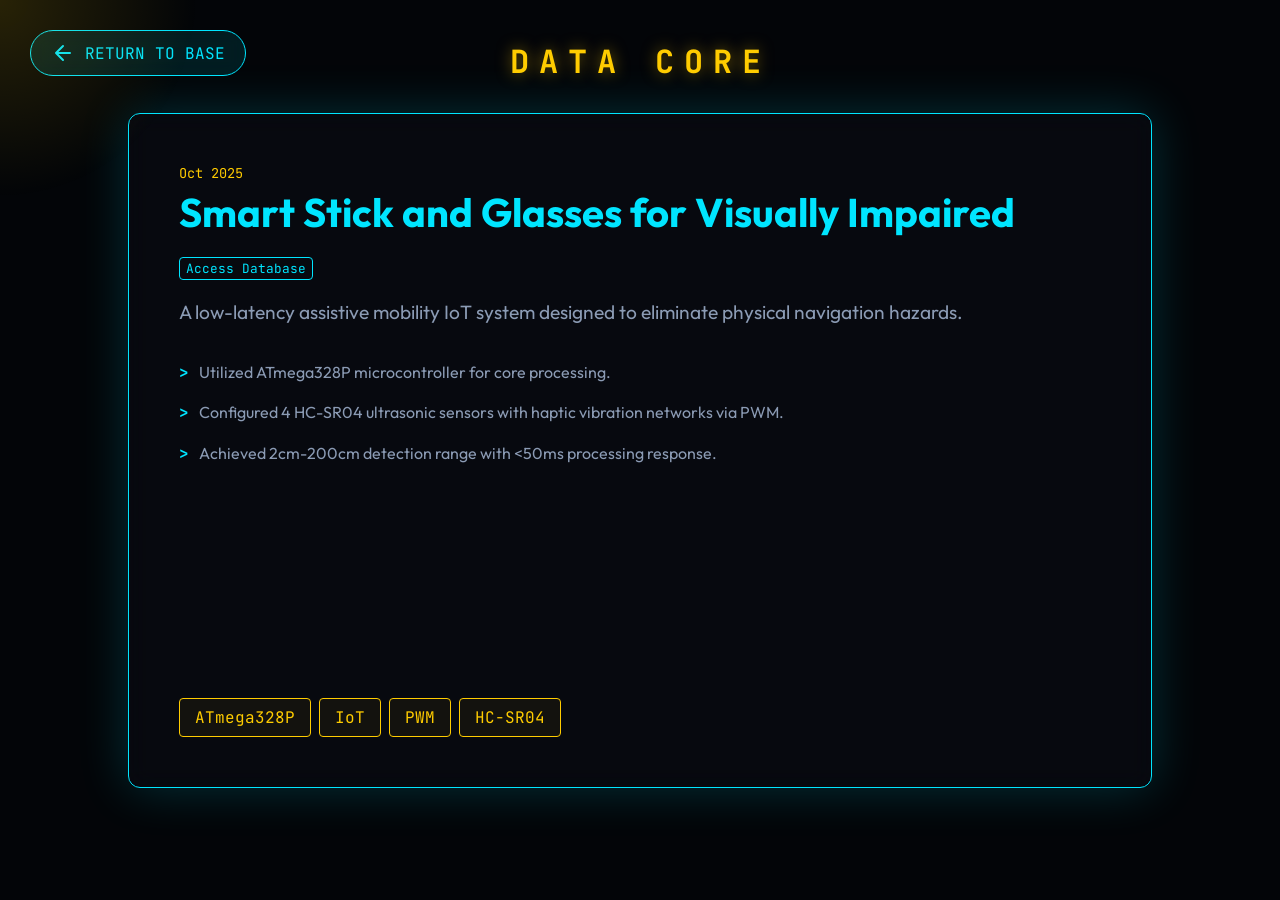
==== projects.html @ d33f3fde "Add files via upload" ====
<!DOCTYPE html>
<html lang="en">
<head>
    <meta charset="UTF-8">
    <meta name="viewport" content="width=device-width, initial-scale=1.0">
    <title>Yugesh S | Engineering Projects Core</title>
    <link rel="preconnect" href="https://fonts.googleapis.com">
    <link rel="preconnect" href="https://fonts.gstatic.com" crossorigin>
    <link href="https://fonts.googleapis.com/css2?family=Outfit:wght@300;400;600;800&family=JetBrains+Mono:wght@400;700&display=swap" rel="stylesheet">
    <link rel="stylesheet" href="styles.css">
    <style>
        /* Override styles for the New World */
        body, html {
            overflow: hidden; /* No vertical scrolling in the new world */
            background-color: #030508; /* Even darker */
            animation: worldFadeIn 1s ease-out;
        }
        
        @keyframes worldFadeIn {
            from { opacity: 0; transform: scale(1.05); }
            to { opacity: 1; transform: scale(1); }
        }
        
        .matrix-bg {
            position: fixed;
            top: 0;
            left: 0;
            width: 100%;
            height: 100%;
            background: 
                radial-gradient(circle at center, transparent 0%, #030508 80%),
                repeating-linear-gradient(0deg, rgba(0, 229, 255, 0.03) 0px, rgba(0, 229, 255, 0.03) 1px, transparent 1px, transparent 10px),
                repeating-linear-gradient(90deg, rgba(0, 229, 255, 0.03) 0px, rgba(0, 229, 255, 0.03) 1px, transparent 1px, transparent 10px);
            z-index: -2;
        }

        .back-btn {
            position: fixed;
            top: 30px;
            left: 30px;
            z-index: 1000;
            display: flex;
            align-items: center;
            gap: 10px;
            color: var(--accent-green);
            font-family: var(--font-mono);
            text-decoration: none;
            padding: 10px 20px;
            border: 1px solid var(--accent-green);
            border-radius: 30px;
            background: rgba(0, 229, 255, 0.1);
            backdrop-filter: blur(10px);
            transition: all 0.3s ease;
        }
        
        .back-btn:hover {
            background: var(--accent-green);
            color: #000;
            box-shadow: 0 0 20px var(--accent-green);
        }

        .projects-world-title {
            position: fixed;
            top: 40px;
            left: 50%;
            transform: translateX(-50%);
            font-family: var(--font-mono);
            color: var(--accent-cyan);
            font-size: 2rem;
            letter-spacing: 10px;
            text-shadow: 0 0 15px rgba(255, 204, 0, 0.5);
            z-index: 100;
            animation: glitch-skew 2s infinite linear alternate-reverse;
        }

        .carousel-container {
            display: flex;
            width: 100vw;
            height: 100vh;
            overflow-x: auto;
            overflow-y: hidden;
            scroll-snap-type: x mandatory;
            scroll-behavior: smooth;
            align-items: center;
            padding: 0; /* Removed padding */
        }
        
        /* Hide scrollbar for a cleaner look */
        .carousel-container::-webkit-scrollbar {
            display: none;
        }
        
        .carousel-item {
            flex: 0 0 80vw; /* Take up 80% of viewport width */
            scroll-snap-align: center;
            margin: 0 10vw; /* 10vw left + 80vw card + 10vw right = exactly 100vw */
            height: 75vh;
            opacity: 0.3;
            transform: scale(0.8);
            transition: all 0.6s cubic-bezier(0.16, 1, 0.3, 1);
        }
        
        /* The active card in the center gets scaled up */
        .carousel-item:hover,
        .carousel-item.in-view {
            opacity: 1;
            transform: scale(1);
            box-shadow: 0 0 50px rgba(0, 229, 255, 0.2);
            border-color: var(--accent-green);
        }

        .carousel-item .project-content {
            height: 100%;
            display: flex;
            flex-direction: column;
            justify-content: center;
            padding: 20px;
        }

        .carousel-item h3 {
            font-size: 2.5rem;
            color: var(--accent-green);
            margin-bottom: 20px;
        }
        
        .carousel-item p {
            font-size: 1.2rem;
            line-height: 1.8;
            margin-bottom: 30px;
        }

        .carousel-item .project-tech {
            margin-top: auto;
        }

        .carousel-item .project-tech span {
            font-size: 1rem;
            padding: 8px 15px;
            border: 1px solid var(--accent-cyan);
            color: var(--accent-cyan);
            background: rgba(255, 204, 0, 0.05);
        }

    </style>
</head>
<body>

    <div class="cursor-glow"></div>
    <div class="matrix-bg"></div>
    <canvas id="warp-canvas" style="position:fixed; top:0; left:0; width:100%; height:100%; z-index:-1;"></canvas>

    <a href="index.html" class="back-btn" id="return-btn">
        <svg width="24" height="24" viewBox="0 0 24 24" fill="none" stroke="currentColor" stroke-width="2" stroke-linecap="round" stroke-linejoin="round"><path d="M19 12H5M12 19l-7-7 7-7"/></svg>
        RETURN TO BASE
    </a>

    <h1 class="projects-world-title">DATA CORE</h1>

    <div class="carousel-container" id="projects-carousel">
        
        <!-- Project 1 -->
        <div class="glass-card carousel-item" data-tilt>
            <div class="project-content">
                <div class="project-header">
                    <span class="project-date">Oct 2025</span>
                    <h3>Smart Stick and Glasses for Visually Impaired</h3>
                    <a href="https://github.com/Yugesh-S/Smart-Glasses-and-Stick-for-the-Visually-Impaired" target="_blank" class="repo-link">Access Database</a>
                </div>
                <p>A low-latency assistive mobility IoT system designed to eliminate physical navigation hazards.</p>
                <ul class="terminal-list">
                    <li>Utilized ATmega328P microcontroller for core processing.</li>
                    <li>Configured 4 HC-SR04 ultrasonic sensors with haptic vibration networks via PWM.</li>
                    <li>Achieved 2cm-200cm detection range with <50ms processing response.</li>
                </ul>
                <div class="project-tech">
                    <span>ATmega328P</span><span>IoT</span><span>PWM</span><span>HC-SR04</span>
                </div>
            </div>
        </div>

        <!-- Project 2 -->
        <div class="glass-card carousel-item" data-tilt>
            <div class="project-content">
                <div class="project-header">
                    <span class="project-date">Mar 2025</span>
                    <h3>Automated Environment-Responsive Street Lighting</h3>
                    <a href="https://github.com/Yugesh-S/LDR-based-Street-light" target="_blank" class="repo-link">Access Database</a>
                </div>
                <p>Intelligent power management framework mitigating municipal electrical waste.</p>
                <ul class="terminal-list">
                    <li>Interfaced LDRs with onboard ADC for switching electromagnetic relays.</li>
                    <li>Eliminated static timer schedules, adapting to real-time ambient light.</li>
                    <li>Projected 35% reduction in grid power consumption by mitigating daytime standby drain.</li>
                </ul>
                <div class="project-tech">
                    <span>ADC</span><span>Relays</span><span>LDR</span><span>Power Mgmt</span>
                </div>
            </div>
        </div>

        <!-- Project 3 -->
        <div class="glass-card carousel-item" data-tilt>
            <div class="project-content">
                <div class="project-header">
                    <span class="project-date">Nov 2024</span>
                    <h3>Autonomous Fire Fighting Bot</h3>
                    <a href="https://github.com/Yugesh-S/Fire-Fighting-Bot" target="_blank" class="repo-link">Access Database</a>
                </div>
                <p>Safety-critical, autonomous mobile robotic vehicle optimized for immediate localized fire suppression.</p>
                <ul class="terminal-list">
                    <li>Integrated IR flame tracking sensors and thermistors with L298N H-bridge.</li>
                    <li>Automated 5V DC water-pump system with a 95% navigation success rate.</li>
                    <li>Programmed path-correction algorithms for 5-second critical detection window.</li>
                </ul>
                <div class="project-tech">
                    <span>Sensor Fusion</span><span>IR Sensors</span><span>L298N</span><span>Robotics</span>
                </div>
            </div>
        </div>

        <!-- Project 4 -->
        <div class="glass-card carousel-item" data-tilt>
            <div class="project-content">
                <div class="project-header">
                    <span class="project-date">2024</span>
                    <h3>Line-Following Bot</h3>
                    <a href="https://github.com/Yugesh-S/Line-Following-Bot" target="_blank" class="repo-link">Access Database</a>
                </div>
                <p>An autonomous robot capable of detecting and following a line drawn on the floor using IR sensor arrays.</p>
                <ul class="terminal-list">
                    <li>Processed IR sensor array data to maintain path alignment in real-time.</li>
                    <li>Integrated motor driver logic to control differential drive steering.</li>
                </ul>
                <div class="project-tech">
                    <span>IR Sensors</span><span>L298N</span><span>Robotics</span><span>Control Logic</span>
                </div>
            </div>
        </div>

        <!-- Project 5 -->
        <div class="glass-card carousel-item" data-tilt>
            <div class="project-content">
                <div class="project-header">
                    <span class="project-date">2024</span>
                    <h3>Smart Irrigation System</h3>
                    <a href="https://github.com/Yugesh-S/Smart-Irrigation-System" target="_blank" class="repo-link">Access Database</a>
                </div>
                <p>An automated irrigation system that monitors soil moisture and controls water flow to optimize yield.</p>
                <ul class="terminal-list">
                    <li>Interfaced soil moisture sensors with microcontrollers for data logging.</li>
                    <li>Automated water pump actuation via relays based on threshold logic.</li>
                </ul>
                <div class="project-tech">
                    <span>IoT</span><span>Soil Moisture</span><span>Relays</span><span>Automation</span>
                </div>
            </div>
        </div>

    </div>
    
    <!-- We will use a script to add the warp transition going BACK as well -->
    <script src="script.js"></script>
</body>
</html>
---- styles.css ----
:root {
    --bg-color: #0a0d14;
    --text-primary: #e0e6ed;
    --text-secondary: #8b9bb4;
    --accent-cyan: #ffcc00; /* High Voltage Yellow */
    --accent-green: #00e5ff; /* Electric Arc Blue */
    --glass-bg: rgba(10, 13, 20, 0.6);
    --glass-border: rgba(255, 204, 0, 0.15);
    
    --font-main: 'Outfit', sans-serif;
    --font-mono: 'JetBrains Mono', monospace;
}

/* Cinematic CRT/Flash Intro */

#intro-overlay {
    position: fixed;
    top: 0;
    left: 0;
    width: 100%;
    height: 100vh;
    background-color: #000;
    z-index: 10000;
    display: flex;
    justify-content: center;
    align-items: center;
    overflow: hidden;
}

.crt-line {
    position: absolute;
    width: 2px;
    height: 0%;
    background: var(--accent-cyan);
    box-shadow: 0 0 20px var(--accent-cyan);
    animation: drawLine 0.7s cubic-bezier(0.8, 0, 0.2, 1) forwards;
}

@keyframes drawLine {
    0% { height: 0%; opacity: 1; }
    50% { height: 100%; opacity: 1; transform: scaleY(1); }
    100% { height: 100%; opacity: 0; transform: scaleX(800); }
}

.crt-content {
    opacity: 0;
    text-align: center;
    animation: revealContent 0.1s 0.65s forwards;
}

@keyframes revealContent {
    to { opacity: 1; }
}

.intro-glitch {
    font-family: var(--font-mono);
    font-size: 5rem;
    font-weight: 800;
    color: var(--text-primary);
    position: relative;
    letter-spacing: 5px;
    text-shadow: 2px 0 var(--accent-cyan), -2px 0 var(--accent-green);
    animation: cinematicExpand 1.5s 1.5s forwards;
}

.intro-sub {
    font-family: var(--font-mono);
    color: var(--accent-green);
    margin-top: 15px;
    letter-spacing: 5px;
    font-size: 1.2rem;
    animation: cinematicExpandSub 1.5s 1.5s forwards;
}

@keyframes cinematicExpand {
    to { letter-spacing: 60px; opacity: 0; filter: blur(20px); transform: scale(2); }
}

@keyframes cinematicExpandSub {
    to { letter-spacing: 20px; opacity: 0; filter: blur(10px); }
}

.flash-bang {
    position: absolute;
    top: 0;
    left: 0;
    width: 100%;
    height: 100%;
    background: #fff;
    opacity: 0;
    pointer-events: none;
    animation: flashBang 1.5s 2.7s forwards;
}

@keyframes flashBang {
    0% { opacity: 0; }
    15% { opacity: 1; }
    100% { opacity: 0; }
}

/* Staggered Entry for elements */
.hide-initially {
    opacity: 0;
    transform: translateY(20px);
}

.nav-enter {
    animation: dropDown 1s cubic-bezier(0.16, 1, 0.3, 1) forwards;
}

.hero-enter {
    animation: fadeUp 1.2s cubic-bezier(0.16, 1, 0.3, 1) 0.3s forwards;
}

.canvas-enter {
    animation: fadeIn 2s ease forwards;
}

@keyframes dropDown {
    from { opacity: 0; transform: translate(-50%, -30px); }
    to { opacity: 1; transform: translate(-50%, 0); }
}

@keyframes fadeUp {
    from { opacity: 0; transform: translateY(30px); }
    to { opacity: 1; transform: translateY(0); }
}

@keyframes fadeIn {
    from { opacity: 0; transform: translateY(20px); }
    to { opacity: 1; transform: translateY(0); }
}

/* Space Zoom Transition */
body.entering-space {
    overflow: hidden;
}

#particle-canvas.zoom-in {
    transform-origin: center center;
    animation: constellationZoom 1.5s cubic-bezier(0.7, 0, 0.1, 1) forwards;
}

#scroll-container.fade-out {
    animation: fadeContent 0.5s ease forwards;
}

@keyframes constellationZoom {
    0% { transform: scale(1); opacity: 1; }
    50% { opacity: 1; }
    100% { transform: scale(30); opacity: 0; }
}

@keyframes fadeContent {
    to { opacity: 0; filter: blur(20px); transform: scale(0.9); }
}

* {
    margin: 0;
    padding: 0;
    box-sizing: border-box;
}

html {
    scroll-behavior: smooth;
    background-color: var(--bg-color);
    color: var(--text-primary);
    font-family: var(--font-main);
    overflow-x: hidden;
}

body {
    overflow-x: hidden;
    position: relative;
}

/* Custom Cursor */
.cursor-glow {
    position: fixed;
    top: 0;
    left: 0;
    width: 400px;
    height: 400px;
    background: radial-gradient(circle, rgba(255, 204, 0, 0.15) 0%, rgba(0,0,0,0) 70%);
    border-radius: 50%;
    transform: translate(-50%, -50%);
    pointer-events: none;
    z-index: 9999;
    transition: width 0.3s, height 0.3s;
}

.mouse-spark {
    position: fixed;
    width: 3px;
    height: 3px;
    background: var(--accent-cyan);
    border-radius: 50%;
    pointer-events: none;
    z-index: 9998;
    box-shadow: 0 0 10px var(--accent-cyan);
    animation: sparkFade 0.6s ease-out forwards;
}

@keyframes sparkFade {
    0% { opacity: 1; transform: scale(1) translate(0, 0); }
    100% { opacity: 0; transform: scale(0) translate(calc(var(--rx, 0) * 30px), calc(var(--ry, 0) * 30px)); }
}

/* Background Grid & Particles */
.bg-grid {
    position: fixed;
    top: -50%;
    left: -50%;
    width: 200%;
    height: 200%;
    background-image: 
        linear-gradient(rgba(255, 204, 0, 0.05) 1px, transparent 1px),
        linear-gradient(90deg, rgba(255, 204, 0, 0.05) 1px, transparent 1px);
    background-size: 50px 50px;
    z-index: -2;
    pointer-events: none;
    transform-origin: center;
}

#particle-canvas {
    position: fixed;
    top: 0;
    left: 0;
    width: 100%;
    height: 100%;
    z-index: -1;
    pointer-events: none;
}

/* Scroll Circuit */
.scroll-circuit {
    position: fixed;
    top: 0;
    left: 20px;
    width: 100px;
    height: 100vh;
    z-index: 10;
    pointer-events: none;
    opacity: 0.5;
}

#circuit-path {
    fill: none;
    stroke: var(--accent-cyan);
    stroke-width: 2;
    stroke-linecap: square;
    filter: drop-shadow(0 0 5px var(--accent-cyan));
    /* Stroke dash array/offset managed by JS */
}

/* Navigation */
.navbar {
    position: fixed;
    top: 20px;
    left: 50%;
    transform: translateX(-50%);
    width: max-content;
    padding: 12px 30px;
    display: flex;
    align-items: center;
    gap: 50px;
    z-index: 100;
    background: var(--glass-bg);
    backdrop-filter: blur(15px);
    -webkit-backdrop-filter: blur(15px);
    border: 1px solid var(--glass-border);
    border-radius: 50px;
    box-shadow: 0 10px 30px rgba(0, 0, 0, 0.5);
}

.nav-logo {
    font-family: var(--font-mono);
    font-weight: 700;
    font-size: 1.5rem;
    color: var(--accent-cyan);
    text-shadow: 0 0 10px rgba(255, 204, 0, 0.5);
    letter-spacing: 2px;
}

.nav-links {
    display: flex;
    gap: 15px;
}

.nav-link {
    color: var(--text-secondary);
    text-decoration: none;
    font-family: var(--font-mono);
    font-size: 0.9rem;
    transition: all 0.3s ease;
    padding: 8px 16px;
    border-radius: 20px;
}

.nav-link:hover, .nav-link.active {
    color: #000;
    background-color: var(--accent-cyan);
    text-shadow: none;
    box-shadow: 0 0 15px rgba(255, 204, 0, 0.4);
}

/* Sections */
.section {
    min-height: 100vh;
    padding: 100px 10%;
    display: flex;
    flex-direction: column;
    justify-content: center;
    position: relative;
    z-index: 1;
}

.section-title {
    font-family: var(--font-mono);
    font-size: 2.5rem;
    color: var(--text-primary);
    margin-bottom: 40px;
    display: flex;
    align-items: center;
    gap: 15px;
}

.section-title::after {
    content: '';
    flex: 1;
    height: 1px;
    background: linear-gradient(90deg, var(--glass-border), transparent);
}

/* Hero */
.hero-section {
    padding-top: 150px;
}

.status-badge {
    display: inline-flex;
    align-items: center;
    gap: 10px;
    font-family: var(--font-mono);
    font-size: 0.85rem;
    color: var(--accent-green);
    background: rgba(0, 229, 255, 0.1);
    padding: 5px 15px;
    border-radius: 20px;
    border: 1px solid rgba(0, 229, 255, 0.3);
    margin-bottom: 20px;
}

.icon-link {
    color: var(--accent-cyan);
    width: 40px;
    height: 40px;
    display: inline-flex;
    align-items: center;
    justify-content: center;
    border-radius: 50%;
    border: 1px solid rgba(255, 204, 0, 0.2);
    transition: all 0.3s cubic-bezier(0.2, 0.8, 0.2, 1);
}

.pulse {
    width: 8px;
    height: 8px;
    background-color: var(--accent-green);
    border-radius: 50%;
    box-shadow: 0 0 10px var(--accent-green);
    animation: pulse-anim 1.5s infinite;
}

@keyframes pulse-anim {
    0% { transform: scale(1); opacity: 1; }
    50% { transform: scale(1.5); opacity: 0.5; }
    100% { transform: scale(1); opacity: 1; }
}

.glitch-text {
    font-size: 5rem;
    font-weight: 800;
    margin-bottom: 10px;
    position: relative;
    color: var(--text-primary);
}

/* simple glitch on hover */
.glitch-text:hover {
    animation: glitch-skew 0.3s cubic-bezier(0.25, 0.46, 0.45, 0.94) both infinite;
}

.subtitle {
    font-size: 2rem;
    color: var(--text-secondary);
    margin-bottom: 20px;
}

.hero-desc {
    max-width: 600px;
    font-size: 1.1rem;
    line-height: 1.6;
    margin-bottom: 40px;
    color: var(--text-secondary);
}

.hero-cta {
    display: flex;
    align-items: center;
    gap: 30px;
}

.btn-primary {
    display: inline-block;
    padding: 15px 30px;
    font-family: var(--font-mono);
    font-size: 1rem;
    color: var(--accent-cyan);
    text-decoration: none;
    background: rgba(255, 204, 0, 0.05);
    border: 1px solid var(--accent-cyan);
    position: relative;
    overflow: hidden;
    transition: all 0.3s cubic-bezier(0.2, 0.8, 0.2, 1);
    box-shadow: 0 0 15px rgba(255, 204, 0, 0.1);
}

.btn-primary:hover {
    background: rgba(255, 204, 0, 0.2);
    box-shadow: 0 0 25px rgba(255, 204, 0, 0.4);
    text-shadow: 0 0 5px var(--accent-cyan);
}

.social-links {
    display: flex;
    gap: 20px;
}

.icon-link {
    color: var(--text-secondary);
    width: 30px;
    height: 30px;
    transition: color 0.3s, transform 0.3s, filter 0.3s;
}

.icon-link:hover {
    color: var(--accent-cyan);
    transform: translateY(-3px);
    filter: drop-shadow(0 0 8px var(--accent-cyan));
}

/* Glass Card Global */
.glass-card {
    background: var(--glass-bg);
    backdrop-filter: blur(12px);
    border: 1px solid var(--glass-border);
    padding: 30px;
    border-radius: 12px;
    box-shadow: 0 8px 32px rgba(0, 0, 0, 0.3);
    transition: transform 0.3s, border-color 0.3s, box-shadow 0.3s;
}

.glass-card:hover {
    border-color: rgba(255, 204, 0, 0.4);
    box-shadow: 0 8px 32px rgba(255, 204, 0, 0.1);
    transform: translateY(-5px);
}

/* Terminal List style */
.terminal-list {
    list-style: none;
    padding-left: 20px;
}

.terminal-list li {
    position: relative;
    margin-bottom: 15px;
    line-height: 1.6;
    color: var(--text-secondary);
}

.terminal-list li::before {
    content: '>';
    position: absolute;
    left: -20px;
    color: var(--accent-green);
    font-family: var(--font-mono);
    font-weight: bold;
}

.terminal-list.small li {
    font-size: 0.95rem;
    margin-bottom: 10px;
}

/* About Section */
.about-grid {
    display: grid;
    grid-template-columns: 1fr 1fr;
    gap: 40px;
}

.about-text p {
    margin-bottom: 20px;
    line-height: 1.8;
    color: var(--text-secondary);
}

.skills-container {
    display: flex;
    flex-direction: column;
    gap: 25px;
}

.skill-category h3 {
    font-size: 1.2rem;
    margin-bottom: 15px;
    color: var(--text-primary);
    display: flex;
    align-items: center;
    gap: 10px;
}

.tags {
    display: flex;
    flex-wrap: wrap;
    gap: 10px;
}

.tags span {
    font-family: var(--font-mono);
    font-size: 0.85rem;
    padding: 6px 12px;
    background: rgba(255, 204, 0, 0.1);
    border: 1px solid rgba(255, 204, 0, 0.2);
    border-radius: 4px;
    color: var(--accent-cyan);
}

/* Experience */
.timeline {
    position: relative;
    padding-left: 30px;
    border-left: 2px solid rgba(255, 204, 0, 0.2);
}

.timeline-item {
    position: relative;
}

.timeline-dot {
    position: absolute;
    left: -37px;
    top: 20px;
    width: 12px;
    height: 12px;
    background: var(--accent-cyan);
    border-radius: 50%;
    box-shadow: 0 0 10px var(--accent-cyan);
}

.exp-header {
    margin-bottom: 20px;
}

.exp-header h3 {
    font-size: 1.5rem;
    color: var(--text-primary);
}

.exp-header .company {
    display: block;
    color: var(--accent-cyan);
    font-weight: 600;
    margin-top: 5px;
}

.exp-header .date {
    display: block;
    font-family: var(--font-mono);
    font-size: 0.9rem;
    color: var(--text-secondary);
    margin-top: 5px;
}

/* Projects */
.projects-grid {
    display: grid;
    grid-template-columns: repeat(auto-fit, minmax(300px, 1fr));
    gap: 30px;
}

.project-card {
    display: flex;
    flex-direction: column;
    justify-content: space-between;
    transform-style: preserve-3d;
    perspective: 1000px;
}

.project-header {
    margin-bottom: 15px;
}

.project-header h3 {
    font-size: 1.3rem;
    margin-bottom: 5px;
    color: var(--text-primary);
    transform: translateZ(20px);
}

.project-date {
    font-family: var(--font-mono);
    font-size: 0.85rem;
    color: var(--accent-cyan);
    display: block;
    margin-bottom: 5px;
    transform: translateZ(10px);
}

.repo-link {
    font-family: var(--font-mono);
    font-size: 0.8rem;
    color: var(--accent-green);
    text-decoration: none;
    border: 1px solid var(--accent-green);
    padding: 2px 6px;
    border-radius: 4px;
    display: inline-block;
    transition: 0.3s;
    transform: translateZ(15px);
}

.repo-link:hover {
    background: rgba(0, 229, 255, 0.1);
    box-shadow: 0 0 10px rgba(0, 229, 255, 0.3);
}

.project-content p {
    color: var(--text-secondary);
    margin-bottom: 15px;
    font-size: 0.95rem;
    transform: translateZ(15px);
}

.project-tech {
    display: flex;
    flex-wrap: wrap;
    gap: 8px;
    margin-top: 20px;
    transform: translateZ(10px);
}

.project-tech span {
    font-family: var(--font-mono);
    font-size: 0.8rem;
    color: var(--accent-green);
    background: rgba(0, 229, 255, 0.05);
    padding: 4px 8px;
    border-radius: 4px;
}

/* Education */
.education-container {
    display: grid;
    grid-template-columns: 1fr 1fr;
    gap: 30px;
}

.edu-card h3 {
    font-size: 1.2rem;
    color: var(--text-primary);
    margin-bottom: 10px;
}

.edu-card .subtitle {
    color: var(--accent-cyan);
    margin-bottom: 15px;
}

.edu-meta {
    display: flex;
    justify-content: space-between;
    font-family: var(--font-mono);
    font-size: 0.9rem;
    color: var(--text-secondary);
}

.edu-meta .highlight {
    color: var(--accent-green);
}

.achievements {
    grid-column: 1 / -1;
    background: var(--glass-bg);
    border: 1px solid var(--glass-border);
    padding: 30px;
    border-radius: 12px;
}

.achievements h3 {
    font-size: 1.4rem;
    margin-bottom: 20px;
    color: var(--text-primary);
}

.mt-4 {
    margin-top: 20px;
}

/* Reveal Animations */
.reveal {
    opacity: 0;
    transform: translateY(40px) scale(0.95);
    filter: blur(10px);
    transition: opacity 0.8s cubic-bezier(0.16, 1, 0.3, 1), 
                transform 0.8s cubic-bezier(0.16, 1, 0.3, 1),
                filter 0.8s cubic-bezier(0.16, 1, 0.3, 1);
}

.reveal.active {
    opacity: 1;
    transform: translateY(0) scale(1);
    filter: blur(0);
}

/* Stagger for grids */
.projects-grid .reveal:nth-child(2) { transition-delay: 0.1s; }
.projects-grid .reveal:nth-child(3) { transition-delay: 0.2s; }
.projects-grid .reveal:nth-child(4) { transition-delay: 0.3s; }
.projects-grid .reveal:nth-child(5) { transition-delay: 0.4s; }

.education-container .reveal:nth-child(2) { transition-delay: 0.15s; }
.education-container .reveal:nth-child(3) { transition-delay: 0.3s; }

/* Footer */
footer {
    text-align: center;
    padding: 30px;
    font-family: var(--font-mono);
    color: var(--text-secondary);
    border-top: 1px solid var(--glass-border);
    background: var(--bg-color);
}
.footer-links {
    margin-top: 10px;
}
.footer-links a {
    color: var(--accent-cyan);
    text-decoration: none;
    margin: 0 10px;
    transition: text-shadow 0.3s;
}
.footer-links a:hover {
    text-shadow: 0 0 8px var(--accent-cyan);
}

/* Responsive */
@media (max-width: 900px) {
    .about-grid {
        grid-template-columns: 1fr;
    }
    .education-container {
        grid-template-columns: 1fr;
    }
    .glitch-text {
        font-size: 3.5rem;
    }
    .scroll-circuit {
        display: none;
    }
}
@media (max-width: 600px) {
    .navbar {
        padding: 15px 20px;
        flex-direction: column;
        gap: 15px;
    }
    .glitch-text {
        font-size: 2.5rem;
    }
    .section {
        padding: 80px 5%;
    }
}

/* ========================================= */
/* PROJECTS WORLD (SPA Overlay)              */
/* ========================================= */

.projects-world-title {
    position: absolute;
    top: 40px;
    left: 50%;
    transform: translateX(-50%);
    font-family: var(--font-mono);
    color: var(--accent-cyan);
    font-size: 2rem;
    letter-spacing: 10px;
    text-shadow: 0 0 15px rgba(255, 204, 0, 0.5);
    z-index: 100;
    animation: glitch-skew 2s infinite linear alternate-reverse;
}

.back-btn {
    position: absolute;
    top: 30px;
    left: 30px;
    z-index: 1000;
    display: flex;
    align-items: center;
    gap: 10px;
    color: var(--accent-green);
    font-family: var(--font-mono);
    text-decoration: none;
    padding: 10px 20px;
    border: 1px solid var(--accent-green);
    border-radius: 30px;
    background: rgba(0, 229, 255, 0.1);
    backdrop-filter: blur(10px);
    transition: all 0.3s ease;
}

.back-btn:hover {
    background: var(--accent-green);
    color: #000;
    box-shadow: 0 0 20px var(--accent-green);
}

.carousel-container {
    display: flex;
    width: 100vw;
    height: 100vh;
    overflow-x: auto;
    overflow-y: hidden;
    scroll-snap-type: x mandatory;
    scroll-behavior: smooth;
    align-items: center;
    padding: 0;
}

.carousel-container::-webkit-scrollbar {
    display: none;
}

.carousel-item {
    flex: 0 0 80vw;
    scroll-snap-align: center;
    margin: 0 10vw;
    height: 75vh;
    opacity: 0.3;
    transform: scale(0.8);
    transition: all 0.6s cubic-bezier(0.16, 1, 0.3, 1);
}

.carousel-item:hover,
.carousel-item.in-view {
    opacity: 1;
    transform: scale(1);
    box-shadow: 0 0 50px rgba(0, 229, 255, 0.2);
    border-color: var(--accent-green);
}

.carousel-item .project-content {
    height: 100%;
    display: flex;
    flex-direction: column;
    justify-content: center;
    padding: 20px;
}

.carousel-item h3 {
    font-size: 2.5rem;
    color: var(--accent-green);
    margin-bottom: 20px;
}

.carousel-item p {
    font-size: 1.2rem;
    line-height: 1.8;
    margin-bottom: 30px;
}

.carousel-item .project-tech {
    margin-top: auto;
}

.carousel-item .project-tech span {
    font-size: 1rem;
    padding: 8px 15px;
    border: 1px solid var(--accent-cyan);
    color: var(--accent-cyan);
    background: rgba(255, 204, 0, 0.05);
}

.scroll-indicator-projects {
    position: absolute;
    bottom: 40px;
    left: 50%;
    transform: translateX(-50%);
    display: flex;
    flex-direction: column;
    align-items: center;
    gap: 15px;
    z-index: 100;
    pointer-events: none;
    opacity: 0.7;
    animation: pulse-indicator 2s infinite;
}

.glitch-text-small {
    font-family: var(--font-mono);
    color: var(--text-secondary);
    font-size: 0.8rem;
    letter-spacing: 4px;
}

.mouse-icon {
    width: 26px;
    height: 40px;
    border: 2px solid var(--accent-green);
    border-radius: 20px;
    position: relative;
    box-shadow: 0 0 10px rgba(0, 229, 255, 0.2);
}

.wheel-icon {
    width: 4px;
    height: 8px;
    background: var(--accent-green);
    border-radius: 2px;
    position: absolute;
    top: 6px;
    left: 50%;
    transform: translateX(-50%);
    animation: scroll-wheel 1.5s infinite;
    box-shadow: 0 0 5px var(--accent-green);
}

@keyframes scroll-wheel {
    0% { top: 6px; opacity: 1; }
    100% { top: 18px; opacity: 0; }
}

@keyframes pulse-indicator {
    0%, 100% { opacity: 0.5; }
    50% { opacity: 1; text-shadow: 0 0 10px rgba(0, 229, 255, 0.5); }
}
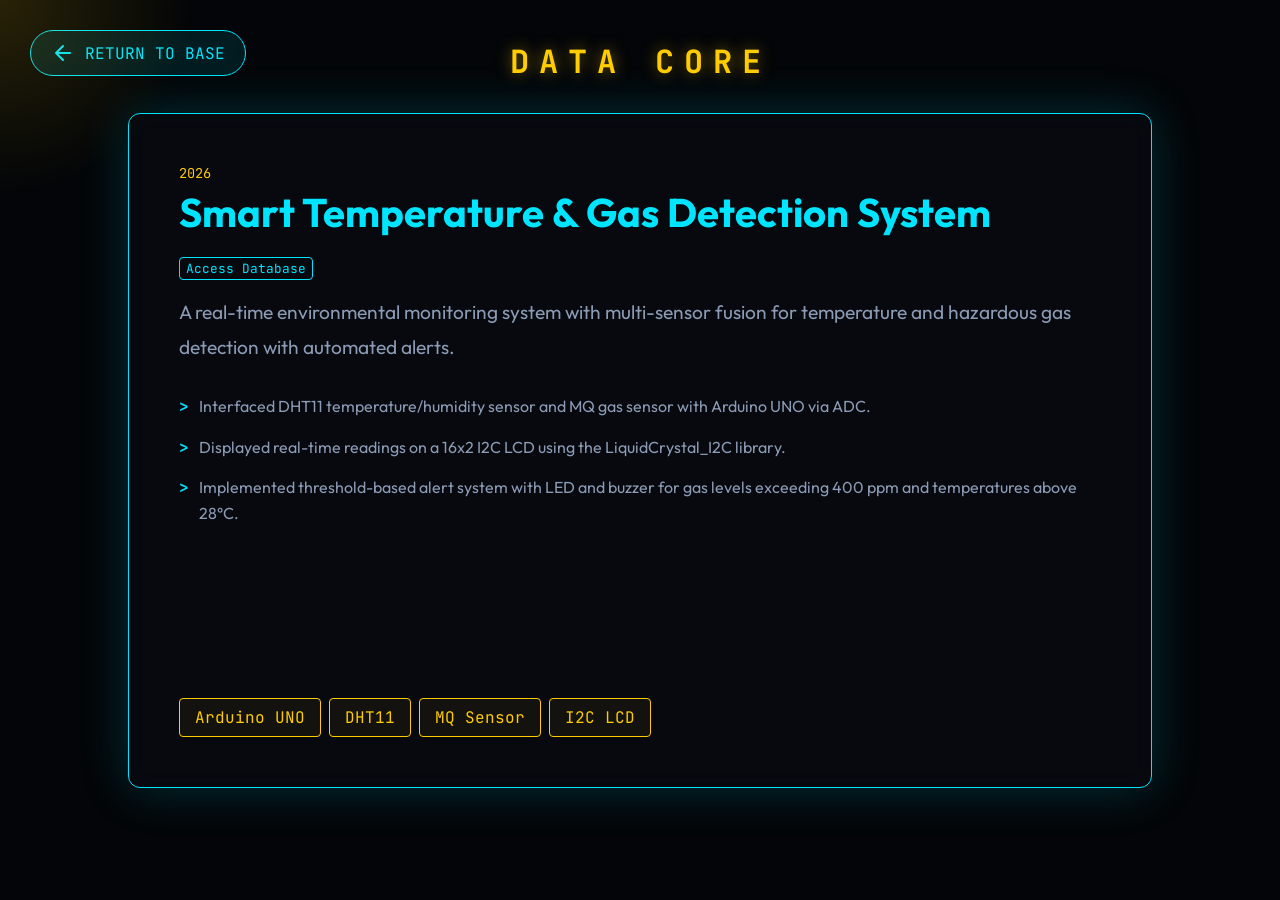
==== commit 6f727053: "Add files via upload" ====
--- a/projects.html
+++ b/projects.html
@@ -162,6 +162,26 @@
         <div class="glass-card carousel-item" data-tilt>
             <div class="project-content">
                 <div class="project-header">
+                    <span class="project-date">2026</span>
+                    <h3>Smart Temperature & Gas Detection System</h3>
+                    <a href="https://github.com/Yugesh-S/Smart-Temperature-Gas-Detection-System" target="_blank" class="repo-link">Access Database</a>
+                </div>
+                <p>A real-time environmental monitoring system with multi-sensor fusion for temperature and hazardous gas detection with automated alerts.</p>
+                <ul class="terminal-list">
+                    <li>Interfaced DHT11 temperature/humidity sensor and MQ gas sensor with Arduino UNO via ADC.</li>
+                    <li>Displayed real-time readings on a 16x2 I2C LCD using the LiquidCrystal_I2C library.</li>
+                    <li>Implemented threshold-based alert system with LED and buzzer for gas levels exceeding 400 ppm and temperatures above 28°C.</li>
+                </ul>
+                <div class="project-tech">
+                    <span>Arduino UNO</span><span>DHT11</span><span>MQ Sensor</span><span>I2C LCD</span>
+                </div>
+            </div>
+        </div>
+
+        <!-- Project 2 -->
+        <div class="glass-card carousel-item" data-tilt>
+            <div class="project-content">
+                <div class="project-header">
                     <span class="project-date">Oct 2025</span>
                     <h3>Smart Stick and Glasses for Visually Impaired</h3>
                     <a href="https://github.com/Yugesh-S/Smart-Glasses-and-Stick-for-the-Visually-Impaired" target="_blank" class="repo-link">Access Database</a>
--- a/styles.css
+++ b/styles.css
@@ -206,20 +206,34 @@
     100% { opacity: 0; transform: scale(0) translate(calc(var(--rx, 0) * 30px), calc(var(--ry, 0) * 30px)); }
 }
 
-/* Background Grid & Particles */
-.bg-grid {
+/* Animated PCB Background */
+.pcb-grid {
     position: fixed;
     top: -50%;
     left: -50%;
     width: 200%;
     height: 200%;
     background-image: 
-        linear-gradient(rgba(255, 204, 0, 0.05) 1px, transparent 1px),
-        linear-gradient(90deg, rgba(255, 204, 0, 0.05) 1px, transparent 1px);
-    background-size: 50px 50px;
+        /* Main grid lines (copper traces) */
+        linear-gradient(rgba(255, 204, 0, 0.06) 1px, transparent 1px),
+        linear-gradient(90deg, rgba(255, 204, 0, 0.06) 1px, transparent 1px),
+        /* Secondary finer grid */
+        linear-gradient(rgba(0, 229, 255, 0.03) 1px, transparent 1px),
+        linear-gradient(90deg, rgba(0, 229, 255, 0.03) 1px, transparent 1px),
+        /* Component pads */
+        radial-gradient(circle 3px at 50px 50px, rgba(255, 204, 0, 0.15) 100%, transparent 100%),
+        radial-gradient(circle 2px at 25px 25px, rgba(0, 229, 255, 0.1) 100%, transparent 100%);
+    background-size: 50px 50px, 50px 50px, 25px 25px, 25px 25px, 50px 50px, 50px 50px;
     z-index: -2;
     pointer-events: none;
     transform-origin: center;
+    animation: pcbPulse 8s ease-in-out infinite alternate;
+}
+
+@keyframes pcbPulse {
+    0% { opacity: 0.6; }
+    50% { opacity: 1; }
+    100% { opacity: 0.7; }
 }
 
 #particle-canvas {
@@ -947,3 +961,696 @@
     0%, 100% { opacity: 0.5; }
     50% { opacity: 1; text-shadow: 0 0 10px rgba(0, 229, 255, 0.5); }
 }
+
+/* ================================================ */
+/* ENHANCEMENT 1: INTERACTIVE HACKER TERMINAL       */
+/* ================================================ */
+
+.hacker-terminal {
+    width: 100%;
+    max-width: 650px;
+    background: rgba(0, 0, 0, 0.85);
+    border: 1px solid rgba(0, 229, 255, 0.3);
+    border-radius: 8px;
+    margin: 25px 0;
+    overflow: hidden;
+    font-family: var(--font-mono);
+    box-shadow: 0 0 30px rgba(0, 0, 0, 0.5), inset 0 0 30px rgba(0, 229, 255, 0.03);
+    backdrop-filter: blur(10px);
+}
+
+.term-header {
+    display: flex;
+    align-items: center;
+    gap: 8px;
+    padding: 10px 15px;
+    background: rgba(255, 255, 255, 0.05);
+    border-bottom: 1px solid rgba(0, 229, 255, 0.15);
+}
+
+.term-dot {
+    width: 12px;
+    height: 12px;
+    border-radius: 50%;
+}
+
+.term-dot.red { background: #ff5f57; }
+.term-dot.yellow { background: #ffbd2e; }
+.term-dot.green { background: #28c840; }
+
+.term-title {
+    font-size: 0.75rem;
+    color: var(--text-secondary);
+    margin-left: 10px;
+}
+
+.term-body {
+    padding: 15px;
+    max-height: 180px;
+    overflow-y: auto;
+    scrollbar-width: thin;
+    scrollbar-color: rgba(0, 229, 255, 0.3) transparent;
+}
+
+.term-body::-webkit-scrollbar { width: 4px; }
+.term-body::-webkit-scrollbar-thumb { background: rgba(0, 229, 255, 0.3); border-radius: 2px; }
+
+.term-line {
+    margin-bottom: 6px;
+    font-size: 0.85rem;
+    line-height: 1.5;
+}
+
+.term-prompt {
+    color: var(--accent-green);
+    margin-right: 8px;
+    font-weight: bold;
+}
+
+.term-command {
+    color: var(--accent-cyan);
+}
+
+.term-response {
+    color: var(--text-secondary);
+}
+
+.term-response .highlight {
+    color: var(--accent-green);
+}
+
+.term-input-line {
+    display: flex;
+    align-items: center;
+    padding: 10px 15px;
+    border-top: 1px solid rgba(0, 229, 255, 0.1);
+}
+
+.term-input {
+    flex: 1;
+    background: none;
+    border: none;
+    outline: none;
+    color: var(--accent-cyan);
+    font-family: var(--font-mono);
+    font-size: 0.85rem;
+    caret-color: var(--accent-green);
+}
+
+.term-input::placeholder { color: rgba(139, 155, 180, 0.4); }
+
+.term-cursor {
+    width: 8px;
+    height: 16px;
+    background: var(--accent-green);
+    animation: cursorBlink 1s step-end infinite;
+}
+
+@keyframes cursorBlink {
+    0%, 50% { opacity: 1; }
+    51%, 100% { opacity: 0; }
+}
+
+/* ================================================ */
+/* ENHANCEMENT 4: CIRCUIT BREAKER THEME TOGGLE      */
+/* ================================================ */
+
+.circuit-breaker {
+    display: flex;
+    align-items: center;
+    gap: 8px;
+    cursor: pointer;
+    user-select: none;
+}
+
+.breaker-track {
+    width: 44px;
+    height: 22px;
+    background: rgba(255, 255, 255, 0.08);
+    border: 2px solid rgba(0, 229, 255, 0.4);
+    border-radius: 12px;
+    position: relative;
+    transition: all 0.4s cubic-bezier(0.68, -0.55, 0.27, 1.55);
+    box-shadow: inset 0 0 8px rgba(0, 0, 0, 0.3);
+}
+
+.breaker-handle {
+    width: 16px;
+    height: 16px;
+    background: var(--accent-green);
+    border-radius: 50%;
+    position: absolute;
+    top: 1px;
+    left: 2px;
+    transition: all 0.4s cubic-bezier(0.68, -0.55, 0.27, 1.55);
+    box-shadow: 0 0 10px var(--accent-green), 0 0 3px var(--accent-green);
+}
+
+.circuit-breaker.active .breaker-track {
+    background: rgba(255, 204, 0, 0.2);
+    border-color: var(--accent-cyan);
+}
+
+.circuit-breaker.active .breaker-handle {
+    left: 24px;
+    background: var(--accent-cyan);
+    box-shadow: 0 0 10px var(--accent-cyan), 0 0 3px var(--accent-cyan);
+}
+
+.breaker-label {
+    font-family: var(--font-mono);
+    font-size: 0.7rem;
+    color: var(--text-secondary);
+    letter-spacing: 1px;
+}
+
+/* Light (Blueprint) Theme — full contrast overrides */
+html.light-theme, body.light-theme {
+    --bg-color: #e8edf5;
+    --text-primary: #0a1628;
+    --text-secondary: #2c3e5a;
+    --accent-cyan: #b8860b;    /* Dark goldenrod — readable on light bg */
+    --accent-green: #006680;   /* Deep teal — readable on light bg */
+    --glass-bg: rgba(220, 228, 240, 0.85);
+    --glass-border: rgba(0, 60, 120, 0.25);
+}
+
+body.light-theme .pcb-grid {
+    background-image: 
+        linear-gradient(rgba(0, 60, 120, 0.1) 1px, transparent 1px),
+        linear-gradient(90deg, rgba(0, 60, 120, 0.1) 1px, transparent 1px),
+        linear-gradient(rgba(0, 60, 120, 0.05) 1px, transparent 1px),
+        linear-gradient(90deg, rgba(0, 60, 120, 0.05) 1px, transparent 1px),
+        radial-gradient(circle 3px at 50px 50px, rgba(0, 60, 120, 0.15) 100%, transparent 100%),
+        radial-gradient(circle 2px at 25px 25px, rgba(0, 60, 120, 0.1) 100%, transparent 100%);
+}
+
+body.light-theme .hacker-terminal {
+    background: rgba(15, 20, 35, 0.92);
+    border-color: rgba(0, 102, 128, 0.5);
+}
+
+body.light-theme .term-header {
+    background: rgba(255, 255, 255, 0.06);
+    border-bottom-color: rgba(0, 102, 128, 0.2);
+}
+
+body.light-theme .term-input {
+    color: #00ccff;
+}
+
+body.light-theme .term-response {
+    color: #b0bec5;
+}
+
+body.light-theme .navbar {
+    background: rgba(220, 228, 240, 0.9);
+    box-shadow: 0 10px 30px rgba(0, 0, 0, 0.12);
+    border-color: rgba(0, 60, 120, 0.15);
+}
+
+body.light-theme .nav-link {
+    color: #2c3e5a;
+}
+
+body.light-theme .nav-link:hover,
+body.light-theme .nav-link.active {
+    color: #fff;
+    background-color: #006680;
+    box-shadow: 0 0 12px rgba(0, 102, 128, 0.4);
+}
+
+body.light-theme .glitch-text {
+    color: #0a1628;
+}
+
+body.light-theme .status-badge {
+    color: #006680;
+    background: rgba(0, 102, 128, 0.1);
+    border-color: rgba(0, 102, 128, 0.3);
+}
+
+body.light-theme .pulse {
+    background-color: #006680;
+    box-shadow: 0 0 10px #006680;
+}
+
+body.light-theme .hero-desc {
+    color: #2c3e5a;
+}
+
+body.light-theme .btn-primary {
+    color: #b8860b;
+    border-color: #b8860b;
+    background: rgba(184, 134, 11, 0.08);
+}
+
+body.light-theme .btn-primary:hover {
+    background: rgba(184, 134, 11, 0.18);
+    box-shadow: 0 0 20px rgba(184, 134, 11, 0.3);
+}
+
+body.light-theme .glass-card {
+    background: rgba(220, 228, 240, 0.8);
+    border-color: rgba(0, 60, 120, 0.2);
+    box-shadow: 0 8px 32px rgba(0, 0, 0, 0.08);
+}
+
+body.light-theme .glass-card:hover {
+    border-color: rgba(0, 102, 128, 0.4);
+    box-shadow: 0 8px 32px rgba(0, 102, 128, 0.12);
+}
+
+body.light-theme .tags span {
+    background: rgba(0, 102, 128, 0.1);
+    border-color: rgba(0, 102, 128, 0.25);
+    color: #006680;
+}
+
+body.light-theme .terminal-list li {
+    color: #2c3e5a;
+}
+
+body.light-theme .terminal-list li::before {
+    color: #006680;
+}
+
+body.light-theme .section-title {
+    color: #0a1628;
+}
+
+body.light-theme .section-title::after {
+    background: linear-gradient(90deg, rgba(0, 60, 120, 0.2), transparent);
+}
+
+body.light-theme .timeline {
+    border-left-color: rgba(0, 102, 128, 0.25);
+}
+
+body.light-theme .timeline-dot {
+    background: #006680;
+    box-shadow: 0 0 10px rgba(0, 102, 128, 0.5);
+}
+
+body.light-theme .exp-header .company {
+    color: #b8860b;
+}
+
+body.light-theme .scope-screen {
+    background: rgba(10, 15, 25, 0.92);
+    border-color: rgba(0, 102, 128, 0.4);
+}
+
+body.light-theme .scope-btn {
+    background: rgba(0, 102, 128, 0.08);
+    border-color: rgba(0, 102, 128, 0.3);
+    color: #006680;
+}
+
+body.light-theme .scope-link {
+    background: rgba(0, 102, 128, 0.08);
+    border-color: rgba(0, 102, 128, 0.2);
+    color: #006680;
+}
+
+body.light-theme .btn-schematic {
+    color: #006680;
+    border-color: #006680;
+    background: rgba(0, 102, 128, 0.06);
+}
+
+body.light-theme .icon-link {
+    color: #2c3e5a;
+    border-color: rgba(0, 60, 120, 0.2);
+}
+
+body.light-theme .icon-link:hover {
+    color: #006680;
+    filter: drop-shadow(0 0 8px rgba(0, 102, 128, 0.5));
+}
+
+body.light-theme .cursor-glow {
+    background: radial-gradient(circle, rgba(0, 102, 128, 0.1) 0%, rgba(0,0,0,0) 70%);
+}
+
+body.light-theme .mouse-spark {
+    background: #006680;
+    box-shadow: 0 0 10px #006680;
+}
+
+body.light-theme footer {
+    background: var(--bg-color);
+    border-top-color: rgba(0, 60, 120, 0.15);
+    color: #2c3e5a;
+}
+
+body.light-theme .footer-links a {
+    color: #b8860b;
+}
+
+body.light-theme .led-digits {
+    color: #006680;
+    text-shadow: 0 0 10px rgba(0, 102, 128, 0.5);
+    border-color: rgba(0, 102, 128, 0.25);
+    background: rgba(0, 102, 128, 0.06);
+}
+
+body.light-theme .edu-card .subtitle {
+    color: #b8860b;
+}
+
+body.light-theme .achievements {
+    background: rgba(220, 228, 240, 0.7);
+    border-color: rgba(0, 60, 120, 0.15);
+}
+
+body.light-theme .scroll-circuit {
+    opacity: 0.3;
+}
+
+body.light-theme #circuit-path {
+    stroke: #006680;
+    filter: drop-shadow(0 0 3px rgba(0, 102, 128, 0.3));
+}
+
+/* ================================================ */
+/* ENHANCEMENT 3: SKILLS RADAR CHART                */
+/* ================================================ */
+
+.radar-chart-container {
+    width: 100%;
+    max-width: 320px;
+    margin: 25px auto 0;
+    aspect-ratio: 1;
+}
+
+#radar-chart {
+    width: 100%;
+    height: 100%;
+}
+
+/* ================================================ */
+/* ENHANCEMENT 5: OSCILLOSCOPE CONTACT SECTION      */
+/* ================================================ */
+
+.oscilloscope-container {
+    display: grid;
+    grid-template-columns: 1.2fr 1fr;
+    gap: 30px;
+    align-items: stretch;
+}
+
+.scope-screen {
+    background: rgba(0, 5, 10, 0.9);
+    border: 2px solid rgba(0, 229, 255, 0.3);
+    border-radius: 12px;
+    padding: 20px;
+    position: relative;
+    overflow: hidden;
+    min-height: 300px;
+    box-shadow: 
+        inset 0 0 60px rgba(0, 229, 255, 0.05),
+        0 0 30px rgba(0, 0, 0, 0.5);
+}
+
+.scope-screen::before {
+    content: '';
+    position: absolute;
+    top: 0; left: 0;
+    width: 100%; height: 100%;
+    background: repeating-linear-gradient(
+        0deg,
+        rgba(0, 229, 255, 0.02) 0px,
+        transparent 1px,
+        transparent 3px
+    );
+    pointer-events: none;
+    z-index: 1;
+}
+
+#scope-canvas {
+    width: 100%;
+    height: 100%;
+    position: absolute;
+    top: 0; left: 0;
+}
+
+.scope-readouts {
+    position: absolute;
+    top: 15px;
+    right: 15px;
+    display: flex;
+    flex-direction: column;
+    gap: 8px;
+    z-index: 2;
+}
+
+.readout {
+    display: flex;
+    gap: 10px;
+    font-family: var(--font-mono);
+    font-size: 0.75rem;
+}
+
+.readout-label {
+    color: var(--text-secondary);
+}
+
+.readout-value {
+    color: var(--accent-cyan);
+}
+
+.active-signal {
+    color: var(--accent-green);
+    animation: signalPulse 1.5s infinite;
+}
+
+@keyframes signalPulse {
+    0%, 100% { opacity: 1; }
+    50% { opacity: 0.4; }
+}
+
+.scope-controls {
+    display: flex;
+    flex-direction: column;
+    gap: 25px;
+}
+
+.contact-channel h3 {
+    font-size: 1rem;
+    color: var(--text-primary);
+    margin-bottom: 12px;
+}
+
+.scope-btn {
+    display: block;
+    width: 100%;
+    background: rgba(0, 229, 255, 0.05);
+    border: 1px solid rgba(0, 229, 255, 0.3);
+    color: var(--accent-cyan);
+    font-family: var(--font-mono);
+    font-size: 0.9rem;
+    padding: 12px 18px;
+    border-radius: 8px;
+    cursor: pointer;
+    transition: all 0.3s ease;
+    position: relative;
+    overflow: hidden;
+    text-align: left;
+}
+
+.scope-btn:hover {
+    background: rgba(0, 229, 255, 0.15);
+    box-shadow: 0 0 20px rgba(0, 229, 255, 0.2);
+}
+
+.copy-flash {
+    position: absolute;
+    right: 15px;
+    top: 50%;
+    transform: translateY(-50%);
+    color: var(--accent-green);
+    font-size: 0.75rem;
+    font-weight: bold;
+    opacity: 0;
+    transition: opacity 0.3s;
+}
+
+.scope-btn.copied .copy-flash { opacity: 1; }
+
+.scope-links {
+    display: flex;
+    gap: 15px;
+}
+
+.scope-link {
+    display: flex;
+    align-items: center;
+    gap: 8px;
+    padding: 10px 18px;
+    background: rgba(0, 229, 255, 0.05);
+    border: 1px solid rgba(0, 229, 255, 0.2);
+    border-radius: 8px;
+    color: var(--accent-green);
+    text-decoration: none;
+    font-family: var(--font-mono);
+    font-size: 0.85rem;
+    transition: all 0.3s ease;
+}
+
+.scope-link:hover {
+    background: rgba(0, 229, 255, 0.15);
+    box-shadow: 0 0 15px rgba(0, 229, 255, 0.2);
+    transform: translateY(-2px);
+}
+
+.link-indicator {
+    width: 6px;
+    height: 6px;
+    background: var(--accent-green);
+    border-radius: 50%;
+    box-shadow: 0 0 6px var(--accent-green);
+    animation: signalPulse 2s infinite;
+}
+
+.location-text {
+    color: var(--text-secondary);
+    font-family: var(--font-mono);
+    font-size: 0.9rem;
+}
+
+/* ================================================ */
+/* ENHANCEMENT 6: SCHEMATIC RESUME DOWNLOAD BUTTON  */
+/* ================================================ */
+
+.btn-schematic {
+    position: relative;
+    padding: 15px 30px;
+    font-family: var(--font-mono);
+    font-size: 0.95rem;
+    color: var(--accent-green);
+    background: rgba(0, 229, 255, 0.05);
+    border: 1px solid var(--accent-green);
+    cursor: pointer;
+    overflow: hidden;
+    transition: all 0.3s ease;
+    box-shadow: 0 0 15px rgba(0, 229, 255, 0.1);
+}
+
+.btn-schematic:hover {
+    background: rgba(0, 229, 255, 0.15);
+    box-shadow: 0 0 25px rgba(0, 229, 255, 0.3);
+}
+
+.btn-schematic.downloading .btn-schematic-text {
+    opacity: 0;
+}
+
+.voltage-meter {
+    position: absolute;
+    bottom: 0;
+    left: 0;
+    width: 100%;
+    height: 3px;
+    background: rgba(0, 229, 255, 0.1);
+}
+
+.voltage-fill {
+    width: 0%;
+    height: 100%;
+    background: linear-gradient(90deg, var(--accent-green), var(--accent-cyan));
+    box-shadow: 0 0 10px var(--accent-green);
+    transition: width 0.1s linear;
+}
+
+.btn-schematic.complete {
+    border-color: var(--accent-cyan);
+    color: var(--accent-cyan);
+}
+
+.btn-schematic.complete .voltage-fill {
+    background: linear-gradient(90deg, var(--accent-cyan), var(--accent-green));
+    box-shadow: 0 0 15px var(--accent-cyan);
+}
+
+/* ================================================ */
+/* ENHANCEMENT 7: EASTER EGGS & LED COUNTER         */
+/* ================================================ */
+
+.led-counter {
+    display: flex;
+    align-items: center;
+    justify-content: center;
+    gap: 10px;
+    margin-bottom: 15px;
+}
+
+.led-label {
+    font-family: var(--font-mono);
+    font-size: 0.75rem;
+    color: var(--text-secondary);
+    letter-spacing: 2px;
+}
+
+.led-digits {
+    font-family: var(--font-mono);
+    font-size: 1.2rem;
+    color: var(--accent-green);
+    letter-spacing: 3px;
+    text-shadow: 0 0 10px var(--accent-green), 0 0 20px rgba(0, 229, 255, 0.3);
+    background: rgba(0, 229, 255, 0.05);
+    padding: 4px 12px;
+    border: 1px solid rgba(0, 229, 255, 0.2);
+    border-radius: 4px;
+}
+
+#matrix-canvas {
+    background: rgba(0, 0, 0, 0.9);
+}
+
+/* Glitch party easter egg */
+@keyframes glitchParty {
+    0% { transform: translate(0); filter: hue-rotate(0deg); }
+    20% { transform: translate(-5px, 5px); filter: hue-rotate(90deg); }
+    40% { transform: translate(5px, -5px); filter: hue-rotate(180deg); }
+    60% { transform: translate(-3px, -3px); filter: hue-rotate(270deg); }
+    80% { transform: translate(3px, 3px); filter: hue-rotate(360deg); }
+    100% { transform: translate(0); filter: hue-rotate(0deg); }
+}
+
+.glitch-party {
+    animation: glitchParty 0.3s ease infinite;
+}
+
+/* ================================================ */
+/* RESPONSIVE ADDITIONS                             */
+/* ================================================ */
+
+@media (max-width: 900px) {
+    .oscilloscope-container {
+        grid-template-columns: 1fr;
+    }
+    .scope-screen {
+        min-height: 200px;
+    }
+    .hacker-terminal {
+        max-width: 100%;
+    }
+    .circuit-breaker {
+        order: -1;
+    }
+}
+
+@media (max-width: 600px) {
+    .hero-cta {
+        flex-direction: column;
+        align-items: flex-start;
+        gap: 15px;
+    }
+    .scope-links {
+        flex-direction: column;
+    }
+    .breaker-label {
+        display: none;
+    }
+}
